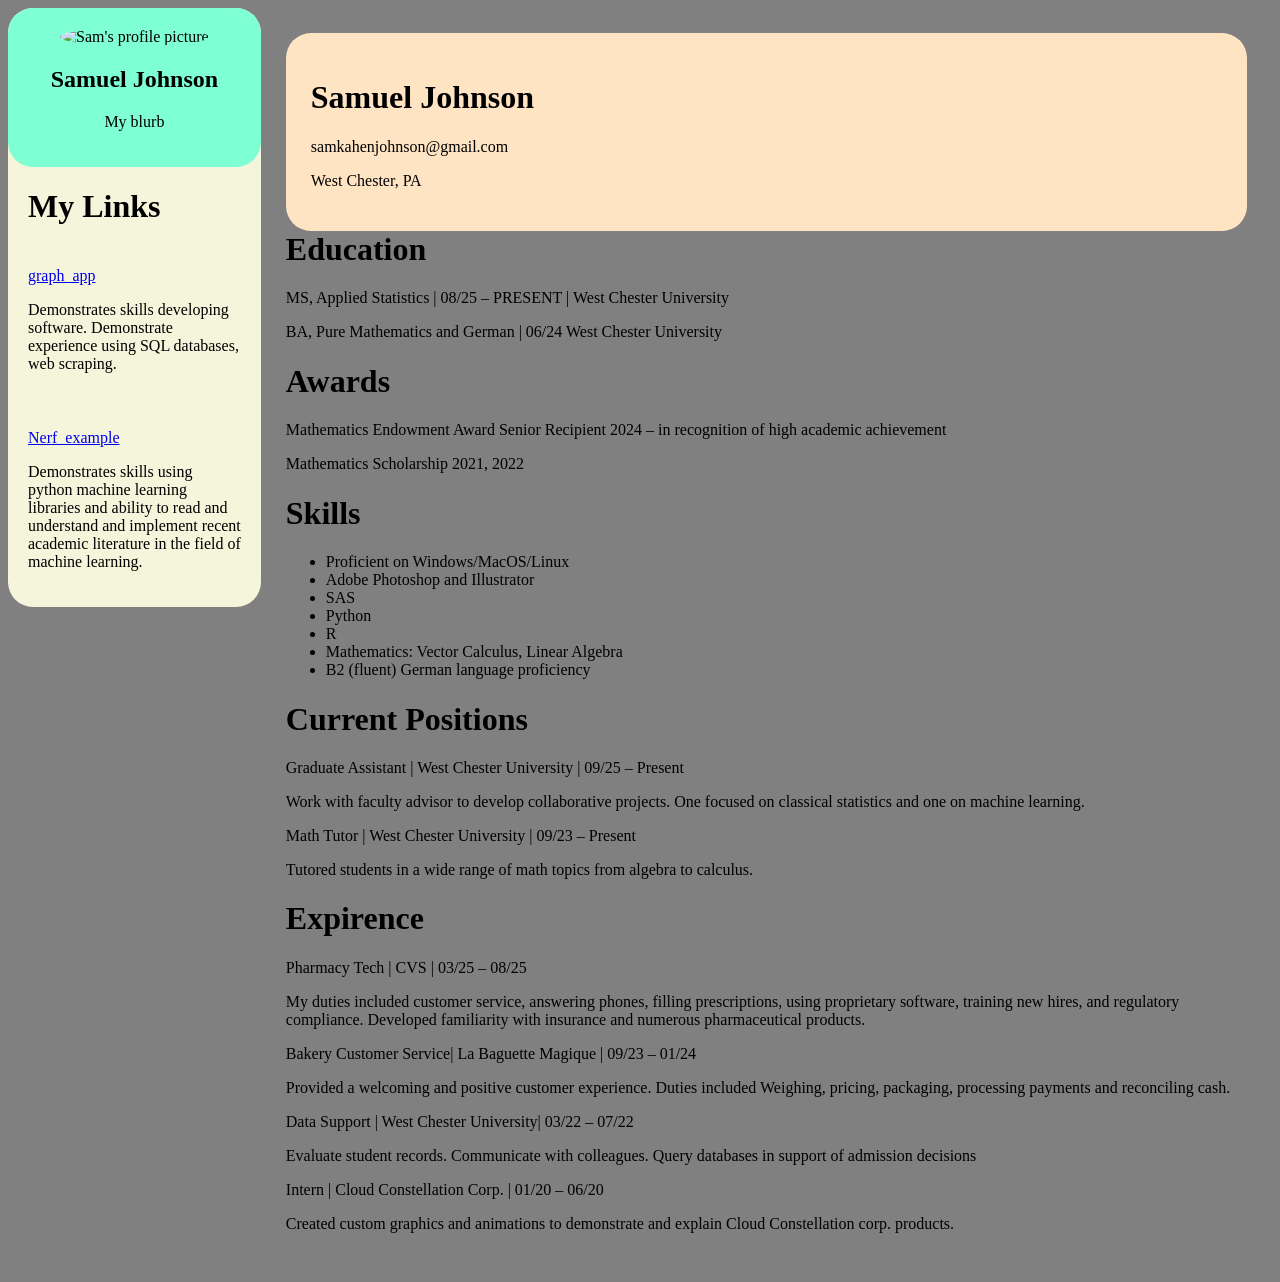
==== mywebsite.html @ 88b9c199 "initial commit" ====
<!DOCTYPE html>
<html>

<head>
    <meta http-equiv="content-type" content="text/html; charset=UTF-8">
    <link rel="stylesheet" type="text/css" href="mywebsite.css">
</head>

<body>
    <div class="content">
        <div class="left_stack">
            <div class="profile">
                <img id="profile_picture" src="./resources/smiley_face.jpg" alt="Sam's profile picture">
                <h2>Samuel Johnson</h2>
                <p>My blurb</p>
            </div>
            <div class="links">
                <h1 id="list-title">My Links</h1>
                <div id="list-item">
                    <a href="https://github.com/Samuel-Johnson/graph_app ">graph_app</a>
                    <p>Demonstrates skills developing software. Demonstrate experience using SQL databases, web scraping.</p>
                </div>
                <div id="list-item">
                    <a href="https://github.com/Samuel-Johnson/Nerf_example">Nerf_example</a>
                    <p>Demonstrates skills using python machine learning libraries and ability to read and understand and implement recent academic literature in the field of machine learning.</p>
                </div>
            </div>
        </div>
        <div class="resume">
            <div class="heading">
                <div>               
                    <h1>Samuel Johnson</h1>
                    <p>samkahenjohnson@gmail.com</p>
                    <p>West Chester, PA</p>
                </div>
            </div>
            <div class="body">
                <h1>Education</h1>
                    <p>MS, Applied Statistics | 08/25 – PRESENT | West Chester University</p>
                    <p>BA, Pure Mathematics and German | 06/24 West Chester University</p>
                <h1>Awards</h1>
                    <p>Mathematics Endowment Award Senior Recipient 2024 – in recognition of high academic achievement</p>
                    <p>Mathematics Scholarship 2021, 2022</p>

                <h1>Skills</h1>
                    <ul>
                        <li>Proficient on Windows/MacOS/Linux</li>
                        <li>Adobe Photoshop and Illustrator</li>
                        <li>SAS</li>
                        <li>Python</li>
                        <li>R</li>
                        <li>Mathematics: Vector Calculus, Linear Algebra</li>
                        <li>B2 (fluent) German language proficiency</li>
                    </ul>
                <h1>Current Positions</h1>
                
                    <p>Graduate Assistant | West Chester University | 09/25 – Present</p>
                    <p>Work with faculty advisor to develop collaborative projects. One focused on classical statistics and one on machine learning.</p>
                    
                    <p>Math Tutor | West Chester University | 09/23 – Present</p>
                    <p>Tutored students in a wide range of math topics from algebra to calculus.</p>
                <h1>Expirence</h1>
                    <p>Pharmacy Tech | CVS | 03/25 – 08/25</p>
                    <p>My duties included customer service, answering phones, filling prescriptions, using proprietary software, training new hires, and regulatory compliance. Developed familiarity with insurance and numerous pharmaceutical products.</p>

                    <p>Bakery Customer Service| La Baguette Magique | 09/23 – 01/24</p>
                    <p>Provided a welcoming and positive customer experience. Duties included Weighing, pricing, packaging, processing payments and reconciling cash.</p>

                    <p>Data Support | West Chester University| 03/22 – 07/22</p>
                    <p>Evaluate student records. Communicate with colleagues. Query databases in support of admission decisions</p>

                    <p>Intern | Cloud Constellation Corp. | 01/20 – 06/20</p>
                    <p>Created custom graphics and animations to demonstrate and explain Cloud Constellation corp. products.</p>
            </div>
        </div>
    </div>
</body>

</html>
---- mywebsite.css ----
.left_stack {
    float: left;
    width: 20%;
    height: 70%;
    background-color: beige;
    border-radius: 25px;
}

#list-title {
    padding-left: 20px;
}

#list-item {
    padding: 20px;
}

.profile {
    height: 20%;
    background-color: aquamarine;
    text-align: center;
    border-radius: 25px;
    padding: 20px;
}

img{
    width: 90%;
    height: 90%;
    border-radius: 50%;
}

.links {
    height: 100%;
}


.resume {
    overflow: auto;
    padding: 25px;
}

.content {
    overflow: auto;
}

.heading {
    float: left;
    background-color: bisque;
    border-radius: 25px;
    width: 100%;
    height: 20%;
}

.heading div {
    padding: 25px;
}

body {
    background-color: grey;
}
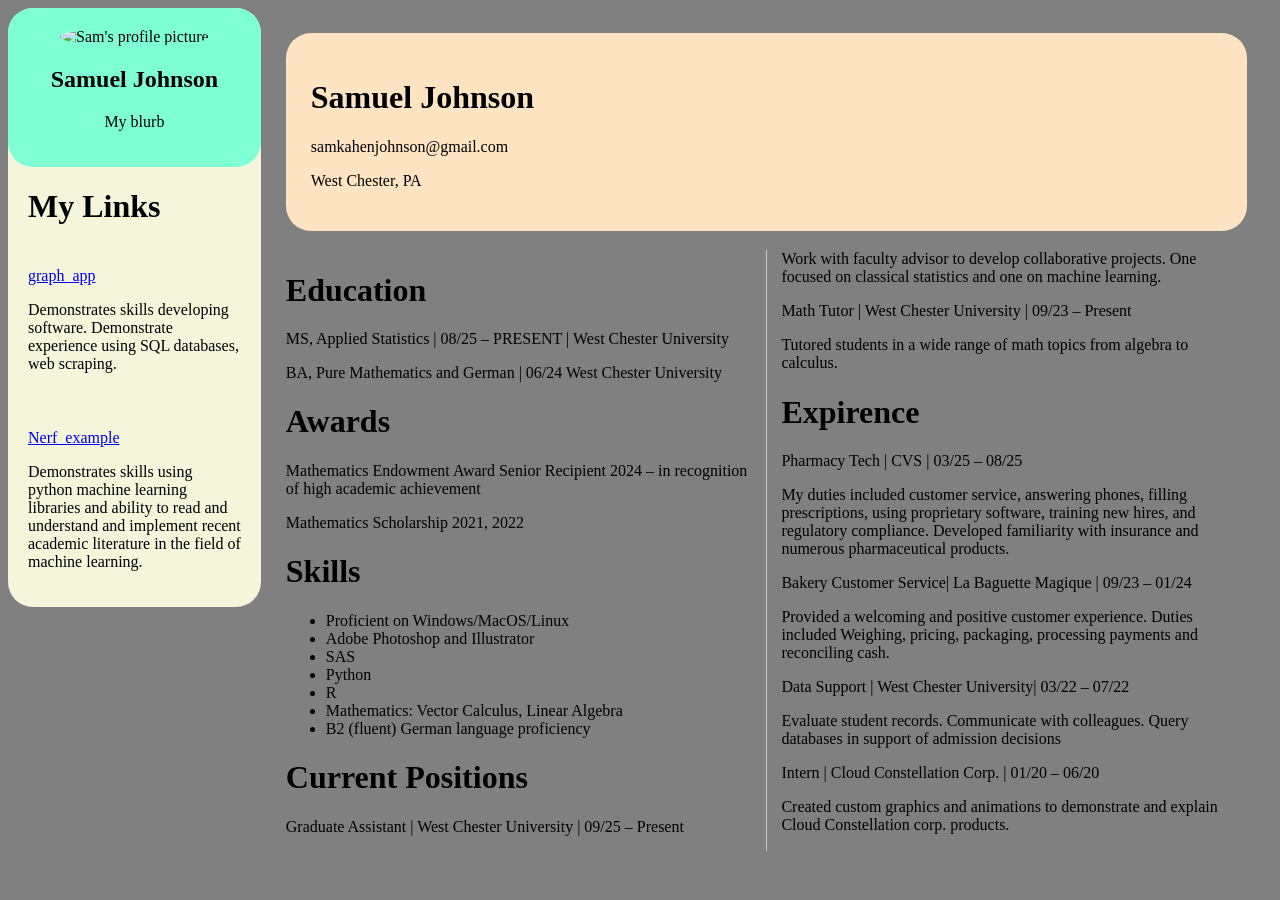
==== commit 60520055: "resume content now in two columns" ====
--- a/mywebsite.html
+++ b/mywebsite.html
@@ -35,42 +35,44 @@
                 </div>
             </div>
             <div class="body">
-                <h1>Education</h1>
-                    <p>MS, Applied Statistics | 08/25 – PRESENT | West Chester University</p>
-                    <p>BA, Pure Mathematics and German | 06/24 West Chester University</p>
-                <h1>Awards</h1>
-                    <p>Mathematics Endowment Award Senior Recipient 2024 – in recognition of high academic achievement</p>
-                    <p>Mathematics Scholarship 2021, 2022</p>
+                <div class="container">
+                        <h1>Education</h1>
+                            <p>MS, Applied Statistics | 08/25 – PRESENT | West Chester University</p>
+                            <p>BA, Pure Mathematics and German | 06/24 West Chester University</p>
+                        <h1>Awards</h1>
+                            <p>Mathematics Endowment Award Senior Recipient 2024 – in recognition of high academic achievement</p>
+                            <p>Mathematics Scholarship 2021, 2022</p>
+                        <h1>Skills</h1>
+                        <ul>
+                            <li>Proficient on Windows/MacOS/Linux</li>
+                            <li>Adobe Photoshop and Illustrator</li>
+                            <li>SAS</li>
+                            <li>Python</li>
+                            <li>R</li>
+                            <li>Mathematics: Vector Calculus, Linear Algebra</li>
+                            <li>B2 (fluent) German language proficiency</li>
+                        </ul>
+                        <h1>Current Positions</h1>
+                    
+                            <p>Graduate Assistant | West Chester University | 09/25 – Present</p>
+                            <p>Work with faculty advisor to develop collaborative projects. One focused on classical statistics and one on machine learning.</p>
+                        
+                            <p>Math Tutor | West Chester University | 09/23 – Present</p>
+                            <p>Tutored students in a wide range of math topics from algebra to calculus.</p>
+                        <h1>Expirence</h1>
+                            <p>Pharmacy Tech | CVS | 03/25 – 08/25</p>
+                            <p>My duties included customer service, answering phones, filling prescriptions, using proprietary software, training new hires, and regulatory compliance. Developed familiarity with insurance and numerous pharmaceutical products.</p>
 
-                <h1>Skills</h1>
-                    <ul>
-                        <li>Proficient on Windows/MacOS/Linux</li>
-                        <li>Adobe Photoshop and Illustrator</li>
-                        <li>SAS</li>
-                        <li>Python</li>
-                        <li>R</li>
-                        <li>Mathematics: Vector Calculus, Linear Algebra</li>
-                        <li>B2 (fluent) German language proficiency</li>
-                    </ul>
-                <h1>Current Positions</h1>
-                
-                    <p>Graduate Assistant | West Chester University | 09/25 – Present</p>
-                    <p>Work with faculty advisor to develop collaborative projects. One focused on classical statistics and one on machine learning.</p>
+                            <p>Bakery Customer Service| La Baguette Magique | 09/23 – 01/24</p>
+                            <p>Provided a welcoming and positive customer experience. Duties included Weighing, pricing, packaging, processing payments and reconciling cash.</p>
+
+                            <p>Data Support | West Chester University| 03/22 – 07/22</p>
+                            <p>Evaluate student records. Communicate with colleagues. Query databases in support of admission decisions</p>
+
+                            <p>Intern | Cloud Constellation Corp. | 01/20 – 06/20</p>
+                            <p>Created custom graphics and animations to demonstrate and explain Cloud Constellation corp. products.</p>
                     
-                    <p>Math Tutor | West Chester University | 09/23 – Present</p>
-                    <p>Tutored students in a wide range of math topics from algebra to calculus.</p>
-                <h1>Expirence</h1>
-                    <p>Pharmacy Tech | CVS | 03/25 – 08/25</p>
-                    <p>My duties included customer service, answering phones, filling prescriptions, using proprietary software, training new hires, and regulatory compliance. Developed familiarity with insurance and numerous pharmaceutical products.</p>
-
-                    <p>Bakery Customer Service| La Baguette Magique | 09/23 – 01/24</p>
-                    <p>Provided a welcoming and positive customer experience. Duties included Weighing, pricing, packaging, processing payments and reconciling cash.</p>
-
-                    <p>Data Support | West Chester University| 03/22 – 07/22</p>
-                    <p>Evaluate student records. Communicate with colleagues. Query databases in support of admission decisions</p>
-
-                    <p>Intern | Cloud Constellation Corp. | 01/20 – 06/20</p>
-                    <p>Created custom graphics and animations to demonstrate and explain Cloud Constellation corp. products.</p>
+                </div>
             </div>
         </div>
     </div>
--- a/mywebsite.css
+++ b/mywebsite.css
@@ -57,3 +57,14 @@
 body {
     background-color: grey;
 }
+
+
+.container {
+    padding-top: 2%;
+    clear: left;
+    column-count: 2;
+    column-gap: 30px; /* Adjust the space between columns */
+    /* Optional: add a vertical line between columns */
+    column-rule: 1px solid #ccc;
+}
+
